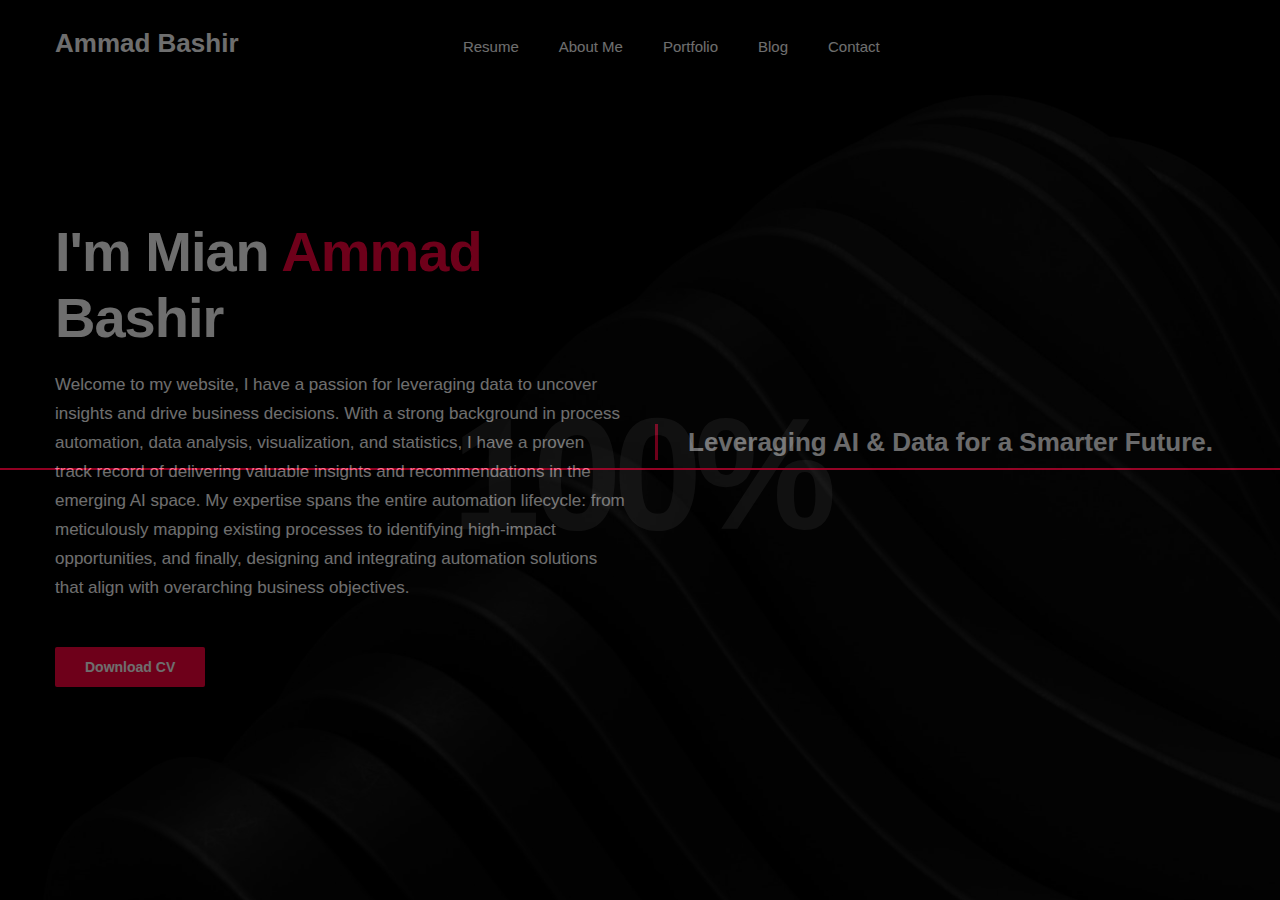
==== index.html @ 519175c0 "update titles of blogs" ====
<!DOCTYPE html>
<html lang="zxx">

<head>
    <meta charset="utf-8" />
    <title>Ammad's Personal Portfolio Website</title>
    <link rel="icon" type="image/x-icon" href="/images/icons/icon_venn_diagram.png">
    <meta content="width=device-width, initial-scale=1.0" name="viewport" />
    <meta content="" name="description" />
    <meta content="" name="keywords" />
    <meta content="" name="author" />
    <!--[if lt IE 9]>
            <script src="js/html5shiv.js"></script>
        <![endif]-->
    <!-- CSS Files
    ================================================== -->
    <link href="css/bootstrap.min.css" rel="stylesheet" type="text/css" />
    <link href="css/jpreloader.css" rel="stylesheet" type="text/css">
    <link href="css/animate.css" rel="stylesheet" type="text/css" />
    <link href="css/owl.carousel.css" rel="stylesheet" type="text/css" />
    <link href="css/owl.theme.css" rel="stylesheet" type="text/css" />
    <link href="css/owl.transitions.css" rel="stylesheet" type="text/css" />
    <link href="css/magnific-popup.css" rel="stylesheet" type="text/css" />
    <link href="css/jquery.countdown.css" rel="stylesheet" type="text/css" />
    <link href="css/style.css" rel="stylesheet" type="text/css" />
    <!-- color scheme -->
    <link id="colors" href="css/colors/scheme-01.css" rel="stylesheet" type="text/css" />
    <link href="css/coloring.css" rel="stylesheet" type="text/css" />
    <script src="https://kit.fontawesome.com/78ccaac5a5.js" crossorigin="anonymous"></script>
</head>

<body>
    <div id="wrapper">
        <div id="btn-exit">
            <div class="line-1"></div>
            <div class="line-2"></div>
        </div>
        <div class="transition"></div>
        <!-- header begin -->
        <header class="transparent">
            <div class="container">
                <div class="row">
                    <div class="col-md-12">
                        <div class="d-flex justify-content-between">
                            <div class="align-self-center header-col-left">
                                <!-- logo begin -->
                                <div id="logo">
                                    <a href="index.html">
                                        Ammad Bashir
                                    </a>
                                </div>
                                <!-- logo close -->
                            </div>
                            <div class="align-self-center ml-auto header-col-mid">
                                <!-- mainmenu begin -->
                                <ul id="mainmenu" class="scrollnav">
                                    <li><a href="#section-resume">Resume</a></li>
                                    <li></li>
                                    <li><a href="#section-about">About Me</a></li>
                                    <li></li>
                                    <li><a href="#section-portfolio">Portfolio</a></li>
                                    <li></li>
                                    <li><a href="#section-blog">Blog</a></li>
                                    <li></li>
                                    <li><a href="#section-contact">Contact</a></li>
                                    <li></li>
                                </ul>
                                <!-- mainmenu close -->
                            </div>
                            <div class="align-self-center ml-auto header-col-right">
                                <div class="social-icons s-border sm-hide">
                                    <a href="#"><i class="fa fa-twitter fa-lg"></i></a>
                                    <a href="https://www.linkedin.com/in/mian-ammad/"><i class="fa fa-linkedin fa-lg"></i></a>
                                    <a href="https://github.com/AmmadDSA"><i class="fa fa-github fa-lg"></i></a>
                                </div>
                                <span id="menu-btn"></span>
                            </div>
                            <div class="clearfix"></div>
                        </div>
                    </div>
                </div>
            </div>
        </header>
        <!-- header close -->
        
        <!-- content begin -->
        <div class="no-bottom no-top dark">
            <div id="top"></div>
            <!-- section begin -->
            <section id="section-main" class="vertical-center text-light" data-bgimage="url(images/background/2.jpg) top">
                <div class="container">
                    <div class="row align-items-center">
                        <div class="col-md-6">                           
                            <h1 class="wow fadeInRight" data-wow-delay=".4s">I'm Mian <span class="id-color">Ammad</span> Bashir</h1>
                            <p class="lead wow fadeInRight" data-wow-delay=".5s">Welcome to my website, I have a passion for leveraging data to uncover insights and drive business decisions. With a strong background in process automation, data analysis, visualization, and statistics,
                                I have a proven track record of delivering valuable insights and recommendations in the emerging AI space.  My expertise spans the entire automation lifecycle: from meticulously mapping existing processes to identifying high-impact opportunities, and 
                                finally, designing and integrating automation solutions that align with overarching business objectives.</p>
                            <div class="spacer-single"></div>
                            <a href="https://drive.google.com/file/d/1MNLEyWHp96C2P7xym93loN5WSE45Uxuj/view?usp=share_link" class="btn-custom light wow fadeInRight scoll-to" data-wow-delay=".6s" >Download CV</a>
                        </div>

                        <div class="col-md-6 sm-hide"><blockquote class="text-light pull-right wow fadeInRight" data-wow-delay=".6s">Leveraging AI & Data for a Smarter Future.</blockquote></div>
                    </div>
                </div>
            </section>
            <!-- section close -->

            <!--Resume section begin -->
            <section id="section-resume" class="dark">
                <div class="container">
                    <div class="row align-items-center">
                        <div class="col-lg-12 wow fadeInRight">
                            <!-- <h4 class="title">I'm available for hire</h4> -->
                            <h2 class="title">My Resume</h2>
                            <div class="title-underline"></div>
                        </div>
                    </div>
                    <div class="row">
                        <div class="col-md-6 wow fadeInRight" data-wow-delay=".25s">
                            <h3 class="s_border">Education</h3>
                            <ul class="d_timeline">
                                <li class="d_timeline-item">
                                    <h3 class="d_timeline-title">Sep 2015 - Sep 2016</h3>
                                    <p class="d_timeline-text"><span class="d_title">Master of Science - Petroleum Engineering<br><span>Heriot Watt University</span></span></p>
                                </li>
                                <li class="d_timeline-item">
                                    <h3 class="d_timeline-title">Sep 2010 - Jan 2014</h3>
                                    <p class="d_timeline-text"><span class="d_title">Bachelor of Science - Geophysics<br><span>Bahria University</span></span></p>
                                </li>
                            </ul>
                        </div>
                        <div class="col-md-6 wow fadeInRight" data-wow-delay=".5s">
                            <h3 class="s_border">Work Experiences</h3>
                            <ul class="d_timeline">
                                <li class="d_timeline-item">
                                    <h3 class="d_timeline-title">Aug 2022 - current</h3>
                                    <p class="d_timeline-text"><span class="d_title">IT Contractor<span>Red Circle Analytics</span></span>Worked with local businesses, catering to their technology needs. My projects include creating custom AI tools & solutions, designing and maintaining workflow automations.</p>
                                </li>
                                <li class="d_timeline-item">
                                    <h3 class="d_timeline-title">Oct 2021 - Current</h3>
                                    <p class="d_timeline-text"><span class="d_title">Over-the-phone Interpreter<span>Language Line Solutions</span></span>Routinely provide interpreting services over the phone in real-time for individuals and groups from and into Urdu and Pashto.</p>
                                </li>
                                <li class="d_timeline-item">
                                    <h3 class="d_timeline-title">May 2021 - Oct 2022</h3>
                                    <p class="d_timeline-text"><span class="d_title">Tutor</span></span>Tutored Highschool, College & Freshman-year students in Mathematics, Physics and Chemistry</p>
                                </li>
                                <li class="d_timeline-item">
                                    <h3 class="d_timeline-title">Sep 2020 - Sep 2021</h3>
                                    <p class="d_timeline-text"><span class="d_title">Help Desk & Administrative Assistant<span>PC Doctors</span></span>Level 1 & 2 tech support fixes, used bash and cli scripts to fix common issues</p>
                                </li>
                                <li class="d_timeline-item">
                                    <h3 class="d_timeline-title">Feb 2020 - Aug 2020</h3>
                                    <p class="d_timeline-text"><span class="d_title">Travel Break</span></span>Moved to Canada - self improvement & upskilling.</p>
                                </li>
                                <li class="d_timeline-item">
                                    <h3 class="d_timeline-title">May 2019 - Jan 2020</h3>
                                    <p class="d_timeline-text"><span class="d_title">IB DP Physics Teacher<span>Beaconhouse Newlands - Islamabad</span></span>Extensive experience teaching high school physics, including both traditional and advanced placement (AP) courses
                                        Strong knowledge of physics concepts, including mechanics, thermodynamics, electricity and magnetism, and quantum physics. Assisted students with their Individual Investigations (IAs). Completed International Baccalaureate IB-DP teacher training workshops and local teacher training workshops</p>
                                </li>
                                <li class="d_timeline-item">
                                    <h3 class="d_timeline-title">Nov 2016 - Nov 2018</h3>
                                    <p class="d_timeline-text"><span class="d_title">Reservoir Engineer<span>KPOGCL - Peshawar</span></span>Collaborated with cross-functional teams to plan and execute field development and optimization strategies. Conducted field visits to gather data and assess reservoir conditions.
                                        Prepared technical reports and presentations to communicate findings to management and stakeholders and provided technical recommendations</p>
                                </li>
                            </ul>
                        </div>
                    </div>
                    <div class="row">
                    <div class="col-md-10 wow fadeInRight" data-wow-delay=".25s">
                        <h3 class="s_border">Certifications</h3>
                        <ul class="d_timeline">
                            <li class="d_timeline-item">
                                <h3 class="d_timeline-title">2023</h3>
                                <p class="d_timeline-text"><span class="d_title">Power BI<span>Udemy</span></span>Microsoft Power BI Data Analyst - Philip Burton</p>
                            </li>
                            <li class="d_timeline-item">
                                <h3 class="d_timeline-title">2023</h3>
                                <p class="d_timeline-text"><span class="d_title">Excel<span>Udemy</span></span>Excel VBA and Macros - Leila Gharani</p>
                            </li>
                            <li class="d_timeline-item">
                                <h3 class="d_timeline-title">2022</h3>
                                <p class="d_timeline-text"><span class="d_title">Data Analyst Certificate<span>Coursera</span></span>IBM Data Analyst Professional Certificate - IBM Skills Network</p>
                            </li>
                            <li class="d_timeline-item">
                                <h3 class="d_timeline-title">2022</h3>
                                <p class="d_timeline-text"><span class="d_title">SQL For Data Science<span>Coursera</span></span>IBM Data Analyst Professional Certificate - University of California, Davis</p>
                            </li>
                        </ul>
                    </div>
                    </div>
                    <div class="spacer-50"></div>
                    <!-- Skills section-->
                    <div class="row">
                        <div class="col-md-6">
                            <h3 class="s_border">Technical Skillset</h3>
                            <div class="skill-bar">
                                <i class="fa fa-code id-color"></i>
                                <h4>Python</h4>
                                <p>Libraries: pandas, numpy, sqlite, langchain, selenium, beautifulsoup & many more</p>
                                <div class="de-progress">
                                    <div class="value"></div>
                                    <div class="progress-bar" data-value="80%"></div>
                                </div>
                            </div>
                            <div class="skill-bar">
                                <i class="fa fa-database id-color"></i>
                                <h4>SQL</h4>
                                <p>Intermediate-level expertise, I navigate databases with ease to extract and manipulate data</p>
                                <div class="de-progress">
                                    <div class="value"></div>
                                    <div class="progress-bar" data-value="70%"></div>
                                </div>
                            </div>
                            <div class="skill-bar">
                                <i class="fa fa-cogs id-color"></i>
                                <h4>RPA - Automations</h4>
                                <p>Functional integrations Zapier, Make (formerly Integromat), APIs & Python</p>
                                <div class="de-progress">
                                    <div class="value"></div>
                                    <div class="progress-bar" data-value="80%"></div>
                                </div>
                            </div>
                            <div class="skill-bar">
                                <i class="fa fa-area-chart id-color"></i>
                                <h4>Microsoft PowerBI</h4>
                                <p>Using DAX & connecting data from various sources to create visualizations</p>
                                <div class="de-progress">
                                    <div class="value"></div>
                                    <div class="progress-bar" data-value="75%"></div>
                                </div>
                                
                            </div>
                        </div>
                        <div class="col-md-6">
                            <h3 class="s_border">Other Skills</h3>
                            <!-- <div class="skill-bar">
                                <i class="fa fa-comments-o id-color"></i>
                                <h5>Communication</h5>
                                <div class="de-progress">
                                    <div class="value"></div>
                                    <div class="progress-bar" data-value="85%"></div>
                                </div>
                            </div> -->
                            <div class="col-lg-4 col-md-6 mb30">
                                <div class="f-box f-icon-left f-icon-box">
                                    <i class="fa fa-comments-o id-color"></i>
                                    <div class="fb-text">
                                        <h5>Communication</h5>
                                    </div>
                                </div>
                            </div>
                            <div class="col-lg-4 col-md-6 mb30">
                                <div class="f-box f-icon-left f-icon-box">
                                    <i class="fa fa-diamond id-color"></i>
                                    <div class="fb-text">
                                        <h5>Resourcefulness</h5>
                                    </div>
                                </div>
                            </div>
                            <div class="col-lg-4 col-md-6 mb30">
                                <div class="f-box f-icon-left f-icon-box">
                                    <i class="fa fa-paper-plane-o id-color"></i>
                                    <div class="fb-text">
                                        <h5>Innovation</h5>
                                    </div>
                                </div>
                            </div>
                            <div class="col-lg-4 col-md-6 mb30">
                                <div class="f-box f-icon-left f-icon-box">
                                    <i class="fa fa-search id-color"></i>
                                    <div class="fb-text">
                                        <h5>Research</h5>
                                    </div>
                                </div>
                            </div>
                            <div class="col-lg-4 col-md-6 mb30">
                                <div class="f-box f-icon-left f-icon-box">
                                    <i class="fa fa-rocket id-color"></i>
                                    <div class="fb-text">
                                        <h5>Growth-Mindset</h5>
                                    </div>
                                </div>
                            </div>
                        </div>
                    </div>
                    <div class="spacer-50"></div>
                    <div class="row align-items-center">
                        <div class="col-lg-12 wow fadeInRight">
                            <a href="https://drive.google.com/file/d/1MNLEyWHp96C2P7xym93loN5WSE45Uxuj/view?usp=share_link" class="btn-custom light wow fadeInRight scoll-to" data-wow-delay=".6s" >Download CV</a>
                        </div>    
                    </div>                    
                </div>
            </section>
            <!-- Resume section close -->

            <!--About Me section begin -->
            <section id="section-about" class="dark">
                <div class="container">
                    <div class="row">
                        <div class="col-lg-12 wow fadeInRight">
                            <h4 class="title">Who I Am</h4>
                            <h2 class="title">About Me</h2>
                            <div class="title-underline"></div>
                        </div>
                    </div>
                    <div class="row">
                        <div class="col-lg-6 mb-sx-30 text-center">
                            <div class="de-images">                                
                                <div class="d-hover-zoom wow fadeInRight">
                                    <a class="image-popup" href="images/misc/mypic.jpg">
                                        <img class="img-fluid" src="images/misc/mypic.jpg" alt="" />
                                    </a>
                                </div>
                                <!--
                                <div class="d-hover-zoom di-small-2 wow fadeInLeft">
                                    <a class="image-popup" href="images/misc/2.jpg">
                                        <img src="images/misc/2.jpg" alt="" />
                                    </a>
                                </div>
                                -->
                            </div>
                        </div>
                        <div class="col-lg-5 offset-md-1 wow fadeInRight" data-wow-delay=".5s">
                            <h2>Hello, I'm <span class="id-color">Mian Ammad Bashir</span></h2>
                            <p>
                                Coming in from a Petroleum Engineering background and a strong knack for novel technologies, I have transitioned into the Tech space. I have a passion for leveraging data to uncover insights and drive business decisions. 
                                With a strong background in data analysis, visualization and statistics, honed in the Oil & Gas industry I have a proven track record of delivering valuable insights and recommendations to clients. Whether you're looking to gain a deeper 
                                understanding of your customers, improve your marketing strategies, or optimize your operations, I have the expertise and knowledge to help you achieve your goals. Through my data-driven approach and attention to detail, I am committed to delivering accurate and actionable insights that drive real business results.
                            </p>
                            <ul class="info-list text-white">
                                <!-- <li><span class="d_title">Age</span><span class="d_value">33</span></li> -->
                                <li><span class="d_title">Residence</span><span class="d_value">Canada</span></li>
                                <li><span class="d_title">Address</span><span class="d_value">Toronto, ON, M2M2A1</span></li>
                                <li><span class="d_title">Email</span><span class="d_value">ammad.mian.88@gmail.com</span></li>
                                <li><span class="d_title">Phone</span><span class="d_value">+1 647 673 7413</span></li>
                            </ul>
                        </div>
                    </div>
                    <div class="spacer-80"></div>
            <!--Services Section-->
                    <div class="row">
                        <div class="col-md-12">
                            <h3 class="s_border">My Services</h3>
                        </div>
                        <!-- <div class="col-lg-4 col-md-6 mb-sm-30 wow fadeInRight" data-wow-delay="0s">
                            <div class="f-box f-icon-left f-icon-box">
                                <i class="fa fa-cogs id-color"></i>
                                <div class="fb-text">
                                    <h4>Data Modelling</h4>
                                    <p>Employing machine learning to help clients make predictions and forecasts, such as customer behavior or sales trends.</p>
                                </div>
                            </div>
                        </div> -->
                        <div class="col-lg-4 col-md-6 mb-sm-30 wow fadeInRight" data-wow-delay=".25s">
                            <div class="f-box f-icon-left f-icon-box">
                                <i class="fa fa-dashboard id-color"></i>
                                <div class="fb-text">
                                    <h4>Business Intelligence Solutions</h4>
                                    <p>Using data to help clients make informed business decisions, such as optimizing operations by using intelligent automations, improving marketing strategies, or understanding their customers.</p>
                                </div>
                            </div>
                        </div>
                        <div class="col-lg-4 col-md-6 mb-sm-30 wow fadeInRight" data-wow-delay=".5s">
                            <div class="f-box f-icon-left f-icon-box">
                                <i class="fa fa-pie-chart id-color"></i>
                                <div class="fb-text">
                                    <h4>Data Analytics</h4>
                                    <p>Using latest visualization tools I assist clients with collecting & preparing data from wide range of sources, perform analysis & modelling, and create compelling and engaging visualizations.</p>
                                </div>
                            </div>
                        </div>
                        <div class="col-lg-4 col-md-6 mb30">
                            <div class="f-box f-icon-left f-icon-box">
                                <i class="fa fa-comments-o id-color"></i>
                                <div class="fb-text">
                                    <h4>Chatbots</h4>
                                    <p>Leveraging latest AI tools and Large Language Models (LLMs), I assist in creating completely customized and autonomous chatbots.</p>
                                </div>
                            </div>
                        </div>
                        <div class="col-lg-4 col-md-6 mb30 wow fadeInRight" data-wow-delay=".25s">
                            <div class="f-box f-icon-left f-icon-box">
                                <i class="fa fa-wrench id-color"></i>
                                <div class="fb-text">
                                    <h4>Technical Support</h4>
                                    <p>My CompTIA certification in technical support underscores my proven ability to deliver expert technical assistance across diverse devices and platforms, affirming my credibility in the field.</p>
                                </div>
                            </div>
                        </div>
                        <!-- <div class="col-lg-4 col-md-6 mb-30 wow fadeInRight" data-wow-delay=".5s">
                            <div class="f-box f-icon-left f-icon-box">
                                <i class="fa fa-line-chart id-color"></i>
                                <div class="fb-text">
                                    <h4>Digital Analytics</h4>
                                    <p>I use a variety of tools and techniques to analyze data, uncover insights, and identify trends and patterns.</p>
                                </div>
                            </div>
                        </div> -->
                        
                    </div>
            <!--Testimonial Section-->
                    <!--
                    <div class="spacer-80"></div>
                    <div class="row">
                        <div class="col-md-12">
                            <h3 class="s_border">Testimonials</h3>
                        </div>
                        
                        <div class="col-md-12">
                            <div id="testimonial-carousel" class="owl-carousel owl-theme wow fadeInUp">
                                <blockquote class="testimonial-big text-light">
                                    I'm always impressed with the services. Lorem ipsum dolor sit amet, consectetur adipisicing elit, sed do eiusmod tempor incididunt ut labore et dolore magna aliqua. Ut enim ad minim veniam, quis
                                    nostrud exercitation ullamco laboris nisi ut aliquip.
                                    <img src="images/people/1.jpg" alt="" />
                                    <span class="name">John, Customer</span>
                                </blockquote>
                                <blockquote class="testimonial-big text-light">
                                    I'm always impressed with the services. Lorem ipsum dolor sit amet, consectetur adipisicing elit, sed do eiusmod tempor incididunt ut labore et dolore magna aliqua. Ut enim ad minim veniam, quis
                                    nostrud exercitation ullamco laboris nisi ut aliquip.
                                    <img src="images/people/2.jpg" alt="" />
                                    <span class="name">Sandra, Customer</span>
                                </blockquote>
                                <blockquote class="testimonial-big text-light">
                                    I'm always impressed with the services. Lorem ipsum dolor sit amet, consectetur adipisicing elit, sed do eiusmod tempor incididunt ut labore et dolore magna aliqua. Ut enim ad minim veniam, quis
                                    nostrud exercitation ullamco laboris nisi ut aliquip.
                                    <img src="images/people/3.jpg" alt="" />
                                    <span class="name">Michael, Customer</span>
                                </blockquote>
                                <blockquote class="testimonial-big text-light">
                                    I'm always impressed with the services. Lorem ipsum dolor sit amet, consectetur adipisicing elit, sed do eiusmod tempor incididunt ut labore et dolore magna aliqua. Ut enim ad minim veniam, quis
                                    nostrud exercitation ullamco laboris nisi ut aliquip.
                                    <img src="images/people/4.jpg" alt="" />
                                    <span class="name">George, Customer</span>
                                </blockquote>
                            </div>
                        </div>
                    -->
                    </div>
                </div>
            </section>
            <!-- About Me section close -->

            <!--Portfolio section begin -->
            <section id="section-portfolio" class="dark">
                <div class="container">
                    <!-- portfolio filter begin -->
                    <div class="row">
                        <div class="col-lg-12 wow fadeInRight">
                            <h4 class="title">Showcase of my best works</h4>
                            <h2 class="title">My Portfolio</h2>
                            <div class="title-underline"></div>
                        </div>
                        <div class="col-md-12 text-center wow fadeInRight" data-wow-delay=".25s">
                            <ul id="filters">
                                <li><a href="#" data-filter="*" id="btn_all" class="selected">all projects</a></li>
                                <li><a href="#" data-filter=".python">Python</a></li>
                                <li><a href="#" data-filter=".dashboard">Dashboards</a></li>
                                <li><a href="#" data-filter=".automation">Automations</a></li>

                            </ul>
                            <div id="gallery" class="gallery full-gallery de-gallery zoom-gallery row sequence wow fadeInRight" data-wow-delay=".5s">
                                <!-- gallery item -->
                                <div class="item col-md-4 mb30 gallery-item python" data-value="project-details-image.html">
                                    <a class="picframe" href="images/portfolio/jupyter_map.jpg" title="Interactive maps using Jupyter Notebook" data-source="all_maps_folium.html" style="height:250px;width:350px">
                                        <span class="overlay">
                                            <span class="d-title">Interactive maps in Python - Jupyter Notebook</span>
                                        </span>
                                        <img src="images/portfolio/jupyter_map.jpg" alt="" />
                                    </a>
                                </div>
                                <!-- close gallery item -->
                                <!-- gallery item -->
                                <div class="item col-md-4 mb30 gallery-item dashboard">
                                    <a class="picframe" href="images/portfolio/2.jpg" title="Customer Churn Dashboard" data-source="https://app.powerbi.com/view?r=eyJrIjoiNTVkYjc0M2ItZjRiZC00YjRlLWE2YjQtMzU5ZWYwZDQ0NDkzIiwidCI6ImQwNDNmYTFhLTE5NDQtNDE4Zi1iODNiLTY1MzQxMzg5YzJhMCJ9&embedImagePlaceholder=true&pageName=ReportSection" style="height:250px;width:350px">
                                        <span class="overlay">
                                            <span class="d-title">Customer Churn</span>
                                        </span>
                                        <img src="images/portfolio/2.jpg" alt="" />
                                    </a>
                                </div>
                                <!-- close gallery item -->
                                <!-- gallery item -->
                                <div class="item col-md-4 mb30 gallery-item dashboard">
                                    <a class="picframe" href="images/portfolio/2b.jpg" title="Customer Churn Dashboard" data-source="https://app.powerbi.com/view?r=eyJrIjoiNTVkYjc0M2ItZjRiZC00YjRlLWE2YjQtMzU5ZWYwZDQ0NDkzIiwidCI6ImQwNDNmYTFhLTE5NDQtNDE4Zi1iODNiLTY1MzQxMzg5YzJhMCJ9&embedImagePlaceholder=true&pageName=ReportSection11052c83e31117dca765" style="height:250px;width:350px">
                                        <span class="overlay">
                                            <span class="d-title">Customer Churn 2</span>
                                        </span>
                                        <img src="images/portfolio/2b.jpg" alt="" />
                                    </a>
                                </div>
                                <!-- close gallery item -->
                                <!-- gallery item -->
                                <div class="item col-md-4 mb30 gallery-item dashboard">
                                    <a class="picframe" href="images/portfolio/3.jpg" title="Covid Dashboard" data-source="https://app.powerbi.com/view?r=eyJrIjoiMWY0OTJiZGItN2JjOS00MTY2LWEwZTctZjIzMDFhNDBkMjI3IiwidCI6ImQwNDNmYTFhLTE5NDQtNDE4Zi1iODNiLTY1MzQxMzg5YzJhMCJ9&pageName=ReportSection835d6f254bf857eb0bff" style="height:250px;width:350px">
                                        <span class="overlay">
                                            <span class="d-title">Covid Dashboard</span>
                                        </span>
                                        <img src="images/portfolio/3.jpg" alt="" />
                                    </a>
                                </div>
                                <!-- close gallery item -->
                                <!-- gallery item -->
                                <div class="item col-md-4 mb30 gallery-item  dashboard">
                                    <a class="picframe" href="images/portfolio/gpt.png" title="Open Ai's Chat GPT performance" data-source="https://public.tableau.com/app/profile/mian.bashir/viz/ChatGPT_model_comaprison/Dashboard1"  style="height:250px;width:350px">
                                        <span class="overlay">
                                            <span class="d-title">GPT-4 vs GPT-3.5</span>
                                        </span>
                                        <img src="images/portfolio/gpt.png" alt="" />
                                    </a>
                                </div>
                                <!-- close gallery item -->
                                <!-- gallery item -->
                                <div class="item col-md-4 mb30 gallery-item python">
                                    <a class="picframe" href="images/portfolio/community.png" title="Community detection" data-source="https://nbviewer.org/github/AmmadDSA/The_Witcher/blob/main/character_map.ipynb" style="height:250px;width:350px">
                                        <span class="overlay">
                                            <span class="d-title">Community Network detection in python.</span>
                                        </span>
                                        <img src="images/portfolio/community.png" alt="" />
                                    </a>
                                </div>
                                <!-- close gallery item -->
                                <!-- gallery item -->
                                <div class="item col-md-4 mb30 gallery-item python">
                                    <a class="picframe" href="images/portfolio/6.jpg" title="Identifying Potential Locations for New Starbucks Stores" data-source="Starbucks_potential_locations.html" style="height:250px;width:350px">
                                        <span class="overlay">
                                            <span class="d-title">Identifying potential new locations for Starbucks</span>
                                        </span>
                                        <img src="images/portfolio/6.jpg" alt="" />
                                    </a>
                                </div>
                                <!-- close gallery item -->
                                <!-- gallery item -->
                                <div class="item col-md-4 mb30 gallery-item python">
                                    <a class="picframe" href="images/portfolio/6.jpg" title="Identifying Potential Locations for New Starbucks Stores" data-source="Starbucks_potential_locations.html" style="height:250px;width:350px">
                                        <span class="overlay">
                                            <span class="d-title">Zapier Automations</span>
                                        </span>
                                        <img src="images/portfolio/6.jpg" alt="" />
                                    </a>
                                </div>
                                <!-- close gallery item --><!-- gallery item -->
                                <div class="item col-md-4 mb30 gallery-item python">
                                    <a class="picframe" href="images/portfolio/6.jpg" title="Identifying Potential Locations for New Starbucks Stores" data-source="Starbucks_potential_locations.html" style="height:250px;width:350px">
                                        <span class="overlay">
                                            <span class="d-title">Make (Integromat) Automations</span>
                                        </span>
                                        <img src="images/portfolio/6.jpg" alt="" />
                                    </a>
                                </div>
                                <!-- close gallery item -->
                            </div>
                        </div>
                        <!-- portfolio filter close -->
                    </div>
                </div>
            </section>
            <!-- Protfolio section close -->

            <!--Blog section begin -->
            <section id="section-blog" class="dark">
                <div class="container">
                    <div class="row">
                        <div class="col-lg-12 wow fadeInRight">
                            <!-- h4 class="title">This is my story</h4 -->
                            <h2 class="title">My Blog</h2>
                            <div class="title-underline"></div>
                        </div>
                    </div>
                    <!-- Blog  -->
                    <div class="row wow fadeInRight" data-wow-delay=".25s">
                        <div class="col-lg-4 col-md-6 mb30">
                            <div class="bloglist item">
                                <div class="post-content">
                                    <div class="post-image d-hover-zoom">
                                        <a class="image-popup" href="images/news/covid-19unsplash.jpg">
                                            <img alt="" src="images/news/covid-19unsplash.jpg">
                                        </a>
                                        <div class="post-info">
                                            <div class="inner">
                                                <span class="post-date">20 Oct 2022</span>
                                            </div>
                                        </div>
                                    </div>
                                    <div class="post-text">
                                        <h4><a href="blog_covid-19.html">Covid-19 in numbers</a></h4>
                                        <p>As the world continues to battle the COVID-19 pandemic, the numbers of cases, deaths, and vaccinations continue to decline. In this article, I aim to take a closer look at the latest data and highlight the top countries in each category.</p>
                                    </div>
                                </div>
                            </div>
                        </div>
                        <!-- Blog -->
                        <div class="col-lg-4 col-md-6 mb30">
                            <div class="bloglist item">
                                <div class="post-content">
                                    <div class="post-image d-hover-zoom">
                                        <a class="image-popup" href="images/news/gpt.png">
                                            <img alt="" src="images/news/gpt.png">
                                        </a>
                                        <div class="post-info">
                                            <div class="inner">
                                                <span class="post-date">7 Feb 2023</span>
                                            </div>
                                        </div>
                                    </div>
                                    <div class="post-text">
                                        <h4><a href="blog_ChatGPT.html">Open AI's Chat GPT performance</a></h4>
                                        <p>With the increasing interest in Chat-GPT, alot of us are interested in testing the capabilities of LLMs. In this article I discuss the performance of the GPT models.</p>
                                    </div>
                                </div>
                            </div>
                        </div>
                        <!-- Blog -->
                        <div class="col-lg-4 col-md-6 mb30">
                            <div class="bloglist item">
                                <div class="post-content">
                                    <div class="post-image d-hover-zoom">
                                        <a class="image-popup" href="images/news/business_work_1.jpg">
                                            <img alt="" src="images/news/business_work_1.jpg">
                                        </a>
                                        <div class="post-info">
                                            <div class="inner">
                                                <span class="post-date">19 June 2023</span>
                                            </div>
                                        </div>
                                    </div>
                                    <div class="post-text">
                                        <h4><a href="blog_why automation.html">Why do businesses need Automation?</a></h4>
                                        <p>Changing dynamics of business: Why business automations are a growing requirement.</p>
                                    </div>
                                </div>
                            </div>
                        </div>
                        <!-- Blog -->
                        <div class="col-lg-4 col-md-6 mb30">
                            <div class="bloglist item">
                                <div class="post-content">
                                    <div class="post-image d-hover-zoom">
                                        <a class="image-popup" href="images/news/this is the sign.jpg">
                                            <img alt="" src="images/news/this is the sign.jpg">
                                        </a>
                                        <div class="post-info">
                                            <div class="inner">
                                                <span class="post-date">26 Aug 2023</span>
                                            </div>
                                        </div>
                                    </div>
                                    <div class="post-text">
                                        <h4><a href="blog_chatbot.html">Building a Business-Specific Chatbot: Where to Start?</a></h4>
                                        <p>From collecting and organiszing data so that it makes sense, how do we train our "parrot"?</p>
                                    </div>
                                </div>
                            </div>
                        </div>
                    </div>
                </div>
            </section>
            <!-- Blog section close -->

            <!--Contact section begin -->
            <section id="section-contact" class="dark">
                <div class="container">
                    <div class="row">
                        <div class="col-lg-12 wow fadeInRight">
                            <!-- <h4 class="title">I'm available for hire</h4> -->
                            <h2 class="title">Contact Me</h2>
                            <div class="title-underline"></div>
                        </div>
                    </div>
                    <div class="col-md-12 text-center">
                        <form target="_blank" action="https://formsubmit.co/4d2a2b96ffda0f10dfe098b428e7ecad" method="POST">
                            <div class="form-group">
                              <div class="form-row">
                                <div class="col">
                                  <input type="text" name="name" class="form-control" placeholder="Full Name" required>
                                </div>
                                <div class="col">
                                  <input type="email" name="email" class="form-control" placeholder="Email Address" required>
                                </div>
                              </div>
                            </div>
                            <div class="form-group">
                              <textarea placeholder="Your Message" class="form-control" name="message" rows="10" required></textarea>
                            </div>
                            <button type="submit" class="btn btn-lg btn-dark btn-block">Send Message</button>
                          </form>
                        </div>
                    </div>    
                </div>
                
            </section>
        </div>
        <!-- Contact section close -->
    </div>


    
    <!-- Javascript Files
    ================================================== -->
    <script src="js/jquery.min.js"></script>
    <script src="js/jpreLoader.min.js"></script>
    <script src="js/bootstrap.min.js"></script>
    <script src="js/wow.min.js"></script>
    <script src="js/jquery.isotope.min.js"></script>
    <script src="js/easing.js"></script>
    <script src="js/owl.carousel.js"></script>
    <script src="js/validation.js"></script>
    <script src="js/jquery.magnific-popup.min.js"></script>
    <script src="js/enquire.min.js"></script>
    <script src="js/jquery.stellar.min.js"></script>
    <script src="js/jquery.plugin.js"></script>
    <script src="js/typed.js"></script>
    <script src="js/typed-custom.js"></script>
    <script src="js/designesia.js"></script>
    
</body>

</html>
---- css/jpreloader.css ----
#jpreOverlay {
	background-color: #000000;
	position:absolute;
	width:100%;
	height:100%;
}
#jpreSlide{
	font-size:22px;
	color:#ccc;
	text-align:center;
	width:50%;
	height:30%;
}
#jpreLoader{
	width:100%;
	height:2px;
	background:#111;
}

#jpreBar {
	background:#222;
}

#jprePercentage {
	z-index:-1;
	font-weight: bold;
	text-align:center;
	margin-top:10px;
	font-size:160px;
	margin-top:-10px;
	letter-spacing: -8px;
	color:rgba(255,255,255,.1);
}

#jSplash{
	line-height:200%;
}

#jSplash section{
	padding:0;
	display:block;
	background:none !important;
}
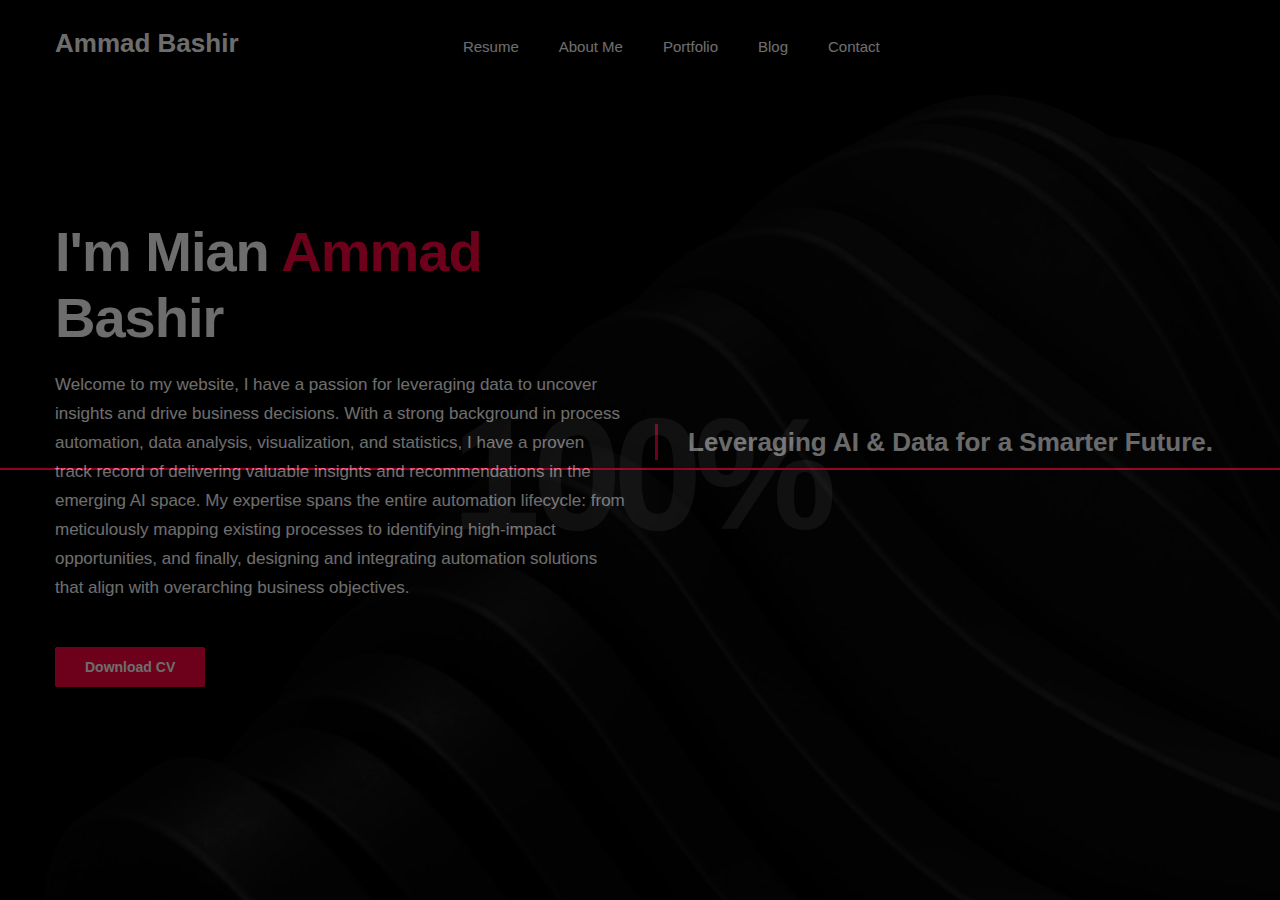
==== commit 50069ad5: "update blog" ====
--- a/index.html
+++ b/index.html
@@ -652,11 +652,31 @@
                                 </div>
                             </div>
                         </div>
+                        <!-- Blog -->
+                        <div class="col-lg-4 col-md-6 mb30">
+                            <div class="bloglist item">
+                                <div class="post-content">
+                                    <div class="post-image d-hover-zoom">
+                                        <a class="image-popup" href="images/news/this is the sign.jpg">
+                                            <img alt="" src="images/news/this is the sign.jpg">
+                                        </a>
+                                        <div class="post-info">
+                                            <div class="inner">
+                                                <span class="post-date">12 September 2023</span>
+                                            </div>
+                                        </div>
+                                    </div>
+                                    <div class="post-text">
+                                        <h4><a href="blog_auto_compare.html">Comparing the two automation platforms</a></h4>
+                                        <p>Workflow automation platforms such as Zapier and Make promise to help reclaim the lost hours. So which one should you try and why? Let's dig in.</p>
+                                    </div>
+                                </div>
+                            </div>
+                        </div>
                     </div>
                 </div>
             </section>
             <!-- Blog section close -->
-
             <!--Contact section begin -->
             <section id="section-contact" class="dark">
                 <div class="container">
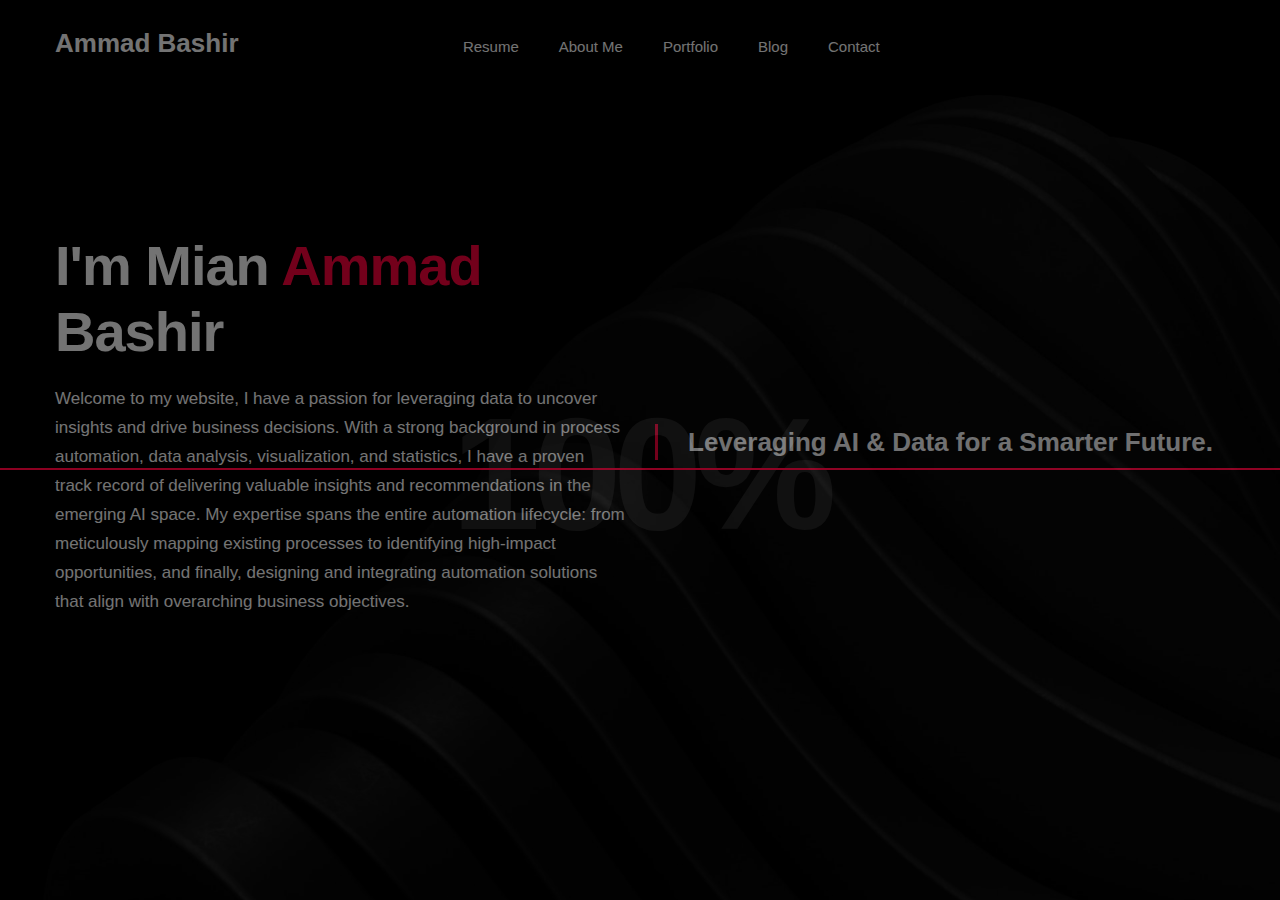
==== commit b141f779: "remove buttons" ====
--- a/index.html
+++ b/index.html
@@ -97,7 +97,7 @@
                                 I have a proven track record of delivering valuable insights and recommendations in the emerging AI space.  My expertise spans the entire automation lifecycle: from meticulously mapping existing processes to identifying high-impact opportunities, and 
                                 finally, designing and integrating automation solutions that align with overarching business objectives.</p>
                             <div class="spacer-single"></div>
-                            <a href="https://drive.google.com/file/d/1MNLEyWHp96C2P7xym93loN5WSE45Uxuj/view?usp=share_link" class="btn-custom light wow fadeInRight scoll-to" data-wow-delay=".6s" >Download CV</a>
+                            <!-- <a href="https://drive.google.com/file/d/1MNLEyWHp96C2P7xym93loN5WSE45Uxuj/view?usp=share_link" class="btn-custom light wow fadeInRight scoll-to" data-wow-delay=".6s" >Download CV</a> -->
                         </div>
 
                         <div class="col-md-6 sm-hide"><blockquote class="text-light pull-right wow fadeInRight" data-wow-delay=".6s">Leveraging AI & Data for a Smarter Future.</blockquote></div>
@@ -285,11 +285,11 @@
                         </div>
                     </div>
                     <div class="spacer-50"></div>
-                    <div class="row align-items-center">
+                    <!-- <div class="row align-items-center">
                         <div class="col-lg-12 wow fadeInRight">
                             <a href="https://drive.google.com/file/d/1MNLEyWHp96C2P7xym93loN5WSE45Uxuj/view?usp=share_link" class="btn-custom light wow fadeInRight scoll-to" data-wow-delay=".6s" >Download CV</a>
                         </div>    
-                    </div>                    
+                    </div>                     -->
                 </div>
             </section>
             <!-- Resume section close -->
@@ -657,12 +657,12 @@
                             <div class="bloglist item">
                                 <div class="post-content">
                                     <div class="post-image d-hover-zoom">
-                                        <a class="image-popup" href="images/news/this is the sign.jpg">
-                                            <img alt="" src="images/news/this is the sign.jpg">
+                                        <a class="image-popup" href="images/news/make_vs_zapier.png">
+                                            <img alt="" src="images/news/make_vs_zapier.png">
                                         </a>
                                         <div class="post-info">
                                             <div class="inner">
-                                                <span class="post-date">12 September 2023</span>
+                                                <span class="post-date">12 Sep 2023</span>
                                             </div>
                                         </div>
                                     </div>
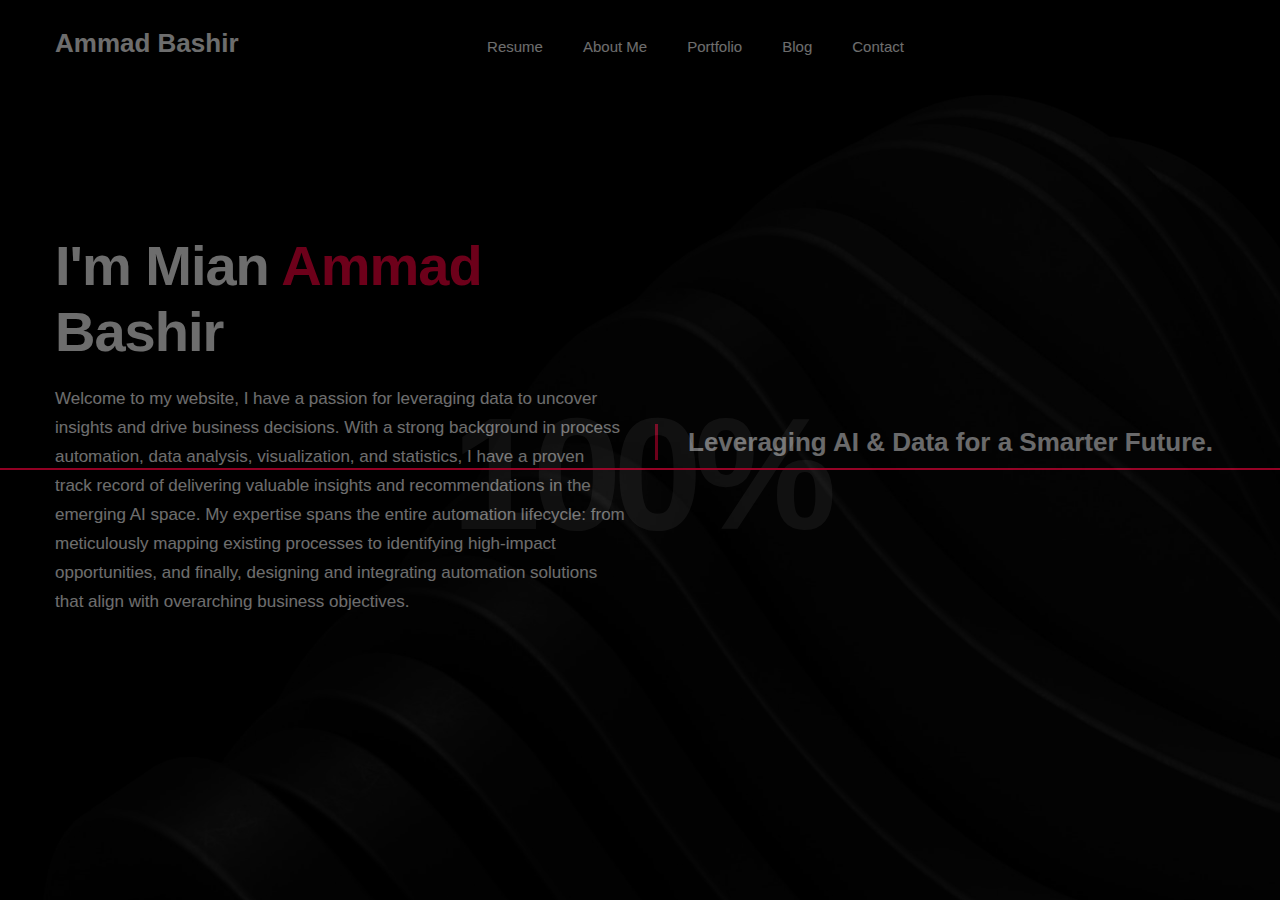
==== commit b117986e: "rmv buttons" ====
--- a/index.html
+++ b/index.html
@@ -70,7 +70,7 @@
                             </div>
                             <div class="align-self-center ml-auto header-col-right">
                                 <div class="social-icons s-border sm-hide">
-                                    <a href="#"><i class="fa fa-twitter fa-lg"></i></a>
+                                    <!-- <a href="#"><i class="fa fa-twitter fa-lg"></i></a> -->
                                     <a href="https://www.linkedin.com/in/mian-ammad/"><i class="fa fa-linkedin fa-lg"></i></a>
                                     <a href="https://github.com/AmmadDSA"><i class="fa fa-github fa-lg"></i></a>
                                 </div>
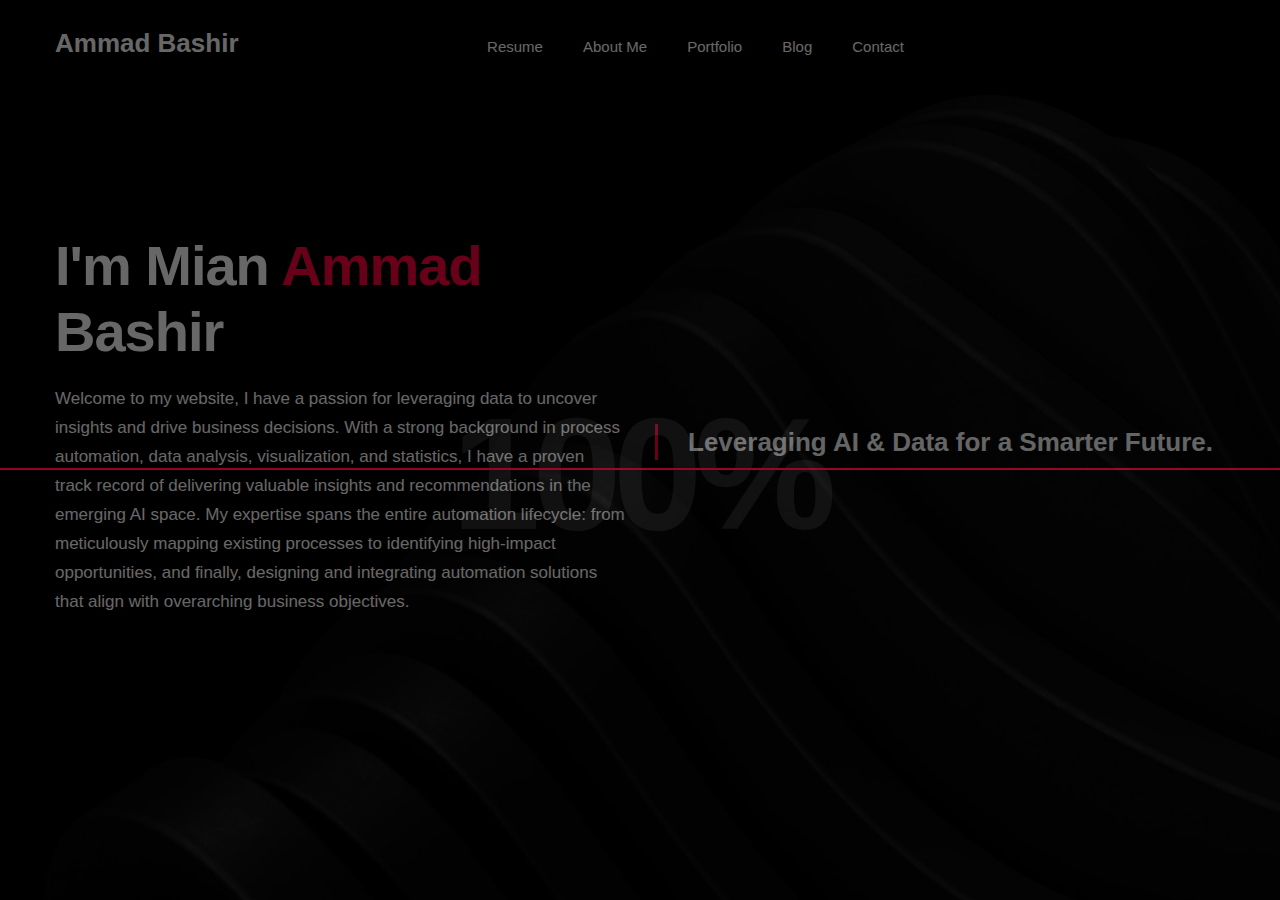
==== commit 33cd6d58: "update" ====
--- a/index.html
+++ b/index.html
@@ -63,7 +63,7 @@
                                     <li></li>
                                     <li><a href="#section-blog">Blog</a></li>
                                     <li></li>
-                                    <li><a href="#section-contact">Contact</a></li>
+                                    <li><a href="mailto:ammad.mian.88@gmail.com?subject=Reaching out from your porfolio website">Contact</a></li>
                                     <li></li>
                                 </ul>
                                 <!-- mainmenu close -->
@@ -149,10 +149,10 @@
                                     <h3 class="d_timeline-title">Sep 2020 - Sep 2021</h3>
                                     <p class="d_timeline-text"><span class="d_title">Help Desk & Administrative Assistant<span>PC Doctors</span></span>Level 1 & 2 tech support fixes, used bash and cli scripts to fix common issues</p>
                                 </li>
-                                <li class="d_timeline-item">
+                                <!-- <li class="d_timeline-item">
                                     <h3 class="d_timeline-title">Feb 2020 - Aug 2020</h3>
                                     <p class="d_timeline-text"><span class="d_title">Travel Break</span></span>Moved to Canada - self improvement & upskilling.</p>
-                                </li>
+                                </li> -->
                                 <li class="d_timeline-item">
                                     <h3 class="d_timeline-title">May 2019 - Jan 2020</h3>
                                     <p class="d_timeline-text"><span class="d_title">IB DP Physics Teacher<span>Beaconhouse Newlands - Islamabad</span></span>Extensive experience teaching high school physics, including both traditional and advanced placement (AP) courses
@@ -193,47 +193,56 @@
                     <!-- Skills section-->
                     <div class="row">
                         <div class="col-md-6">
-                            <h3 class="s_border">Technical Skillset</h3>
-                            <div class="skill-bar">
-                                <i class="fa fa-code id-color"></i>
-                                <h4>Python</h4>
+                            <h3 class="s_border">Toolset</h3>
+                            <div class="skill-bar">                                
+                                <h4 style="color: red;"><span class="d_timeline-text"><span>Python</span></span></h4>
                                 <p>Libraries: pandas, numpy, sqlite, langchain, selenium, beautifulsoup & many more</p>
-                                <div class="de-progress">
-                                    <div class="value"></div>
-                                    <div class="progress-bar" data-value="80%"></div>
-                                </div>
-                            </div>
-                            <div class="skill-bar">
-                                <i class="fa fa-database id-color"></i>
-                                <h4>SQL</h4>
+                            </div>
+                            <div class="skill-bar">
+                                <!-- <h4>SQL</h4> -->
+                                <h4 style="color: red;"><span class="d_timeline-text"><span>SQL</span></span></h4>
                                 <p>Intermediate-level expertise, I navigate databases with ease to extract and manipulate data</p>
-                                <div class="de-progress">
-                                    <div class="value"></div>
-                                    <div class="progress-bar" data-value="70%"></div>
-                                </div>
-                            </div>
-                            <div class="skill-bar">
-                                <i class="fa fa-cogs id-color"></i>
-                                <h4>RPA - Automations</h4>
+                            </div>
+                            <div class="skill-bar">
+                                <h4 style="color: red;"><span class="d_timeline-text"><span>Automation</span></span></h4>
                                 <p>Functional integrations Zapier, Make (formerly Integromat), APIs & Python</p>
-                                <div class="de-progress">
-                                    <div class="value"></div>
-                                    <div class="progress-bar" data-value="80%"></div>
-                                </div>
-                            </div>
-                            <div class="skill-bar">
-                                <i class="fa fa-area-chart id-color"></i>
-                                <h4>Microsoft PowerBI</h4>
-                                <p>Using DAX & connecting data from various sources to create visualizations</p>
-                                <div class="de-progress">
+                            </div>
+                            <div class="skill-bar">
+                                <h4 style="color: red;"><span class="d_timeline-text"><span>RESTful APIs</span></span></h4>
+                                <p>Skilled in utilizing RESTful APIs for seamless integration with external systems and services</p>
+                            </div>
+                            <div class="skill-bar">
+                                <h4 style="color: red;"><span class="d_timeline-text"><span>Natural Language Processing (NLP)</span></span></h4>
+                                <p>Familiarity with libraries such as NLTK or SpaCy for processing and analyzing textual data</p>
+                            </div>
+                            <div class="skill-bar">
+                                <h4 style="color: red;"><span class="d_timeline-text"><span>Version Control</span></span></h4>
+                                <p>Git for collaborative and efficient development workflows</p>
+                            </div>
+                            <div class="skill-bar">
+                                <h4 style="color: red;"><span class="d_timeline-text"><span>Containerization</span></span></h4>
+                                <p>Working knowledge of containerization tools like Docker for packaging and deploying applications consistently across different environments.</p>
+                            </div>
+                            <div class="skill-bar">
+                                <h4 style="color: red;"><span class="d_timeline-text"><span>Continuous Integration/Continuous Deployment (CI/CD)</span></span></h4>
+                                <p>Understanding of CI/CD pipelines (GitLab) to automate the testing and deployment of code changes.</p>
+                            </div>
+                            <div class="skill-bar">
+                                <h4 style="color: red;"><span class="d_timeline-text"><span>Data Visualization Tools</span></span></h4>
+                                <p>Using DAX & connecting data from various sources to create visualizations - Microsoft PowerBI and Tableau</p>
+                            </div>
+                            <div class="skill-bar">
+                                <!-- <i class="fa fa-cogs id-color"></i> -->
+                                <h4 style="color: red;"><span class="d_timeline-text"><span>Cybersecurity</span></span></h4>
+                                <p>Awareness of cybersecurity best practice, especially when working with sensitive data</p>
+                                <!-- <div class="de-progress">
                                     <div class="value"></div>
                                     <div class="progress-bar" data-value="75%"></div>
-                                </div>
-                                
+                                </div> -->
                             </div>
                         </div>
                         <div class="col-md-6">
-                            <h3 class="s_border">Other Skills</h3>
+                            <h3 class="s_border">Soft Skills</h3>
                             <!-- <div class="skill-bar">
                                 <i class="fa fa-comments-o id-color"></i>
                                 <h5>Communication</h5>
@@ -244,7 +253,7 @@
                             </div> -->
                             <div class="col-lg-4 col-md-6 mb30">
                                 <div class="f-box f-icon-left f-icon-box">
-                                    <i class="fa fa-comments-o id-color"></i>
+                                    <!-- <i class="fa fa-comments-o id-color"></i> -->
                                     <div class="fb-text">
                                         <h5>Communication</h5>
                                     </div>
@@ -252,7 +261,6 @@
                             </div>
                             <div class="col-lg-4 col-md-6 mb30">
                                 <div class="f-box f-icon-left f-icon-box">
-                                    <i class="fa fa-diamond id-color"></i>
                                     <div class="fb-text">
                                         <h5>Resourcefulness</h5>
                                     </div>
@@ -260,7 +268,6 @@
                             </div>
                             <div class="col-lg-4 col-md-6 mb30">
                                 <div class="f-box f-icon-left f-icon-box">
-                                    <i class="fa fa-paper-plane-o id-color"></i>
                                     <div class="fb-text">
                                         <h5>Innovation</h5>
                                     </div>
@@ -268,7 +275,6 @@
                             </div>
                             <div class="col-lg-4 col-md-6 mb30">
                                 <div class="f-box f-icon-left f-icon-box">
-                                    <i class="fa fa-search id-color"></i>
                                     <div class="fb-text">
                                         <h5>Research</h5>
                                     </div>
@@ -276,9 +282,15 @@
                             </div>
                             <div class="col-lg-4 col-md-6 mb30">
                                 <div class="f-box f-icon-left f-icon-box">
-                                    <i class="fa fa-rocket id-color"></i>
                                     <div class="fb-text">
                                         <h5>Growth-Mindset</h5>
+                                    </div>
+                                </div>
+                            </div>
+                            <div class="col-lg-4 col-md-6 mb30">
+                                <div class="f-box f-icon-left f-icon-box">
+                                    <div class="fb-text">
+                                        <h5>Personality: ENFJ-A</h5>
                                     </div>
                                 </div>
                             </div>
@@ -567,6 +579,69 @@
                             <div class="title-underline"></div>
                         </div>
                     </div>
+                    <!-- Blog -->
+                    <div class="col-lg-4 col-md-6 mb30">
+                        <div class="bloglist item">
+                            <div class="post-content">
+                                <div class="post-image d-hover-zoom">
+                                    <a class="image-popup" href="images/news/make_vs_zapier.png">
+                                        <img alt="" src="images/news/make_vs_zapier.png">
+                                    </a>
+                                    <div class="post-info">
+                                        <div class="inner">
+                                            <span class="post-date">12 Sep 2023</span>
+                                        </div>
+                                    </div>
+                                </div>
+                                <div class="post-text">
+                                    <h4><a href="blog_auto_compare.html">Comparing the two automation platforms</a></h4>
+                                    <p>Workflow automation platforms such as Zapier and Make promise to help reclaim the lost hours. So which one should you try and why? Let's dig in.</p>
+                                </div>
+                            </div>
+                        </div>
+                    </div>
+                    <!-- Blog -->
+                    <div class="col-lg-4 col-md-6 mb30">
+                        <div class="bloglist item">
+                            <div class="post-content">
+                                <div class="post-image d-hover-zoom">
+                                    <a class="image-popup" href="images/news/this is the sign.jpg">
+                                        <img alt="" src="images/news/this is the sign.jpg">
+                                    </a>
+                                    <div class="post-info">
+                                        <div class="inner">
+                                            <span class="post-date">26 Aug 2023</span>
+                                        </div>
+                                    </div>
+                                </div>
+                                <div class="post-text">
+                                    <h4><a href="blog_chatbot.html">Building a Business-Specific Chatbot: Where to Start?</a></h4>
+                                    <p>From collecting and organiszing data so that it makes sense, how do we train our "parrot"?</p>
+                                </div>
+                            </div>
+                        </div>
+                    </div>
+                    <!-- Blog -->
+                    <div class="col-lg-4 col-md-6 mb30">
+                        <div class="bloglist item">
+                            <div class="post-content">
+                                <div class="post-image d-hover-zoom">
+                                    <a class="image-popup" href="images/news/gpt.png">
+                                        <img alt="" src="images/news/gpt.png">
+                                    </a>
+                                    <div class="post-info">
+                                        <div class="inner">
+                                            <span class="post-date">7 Feb 2023</span>
+                                        </div>
+                                    </div>
+                                </div>
+                                <div class="post-text">
+                                    <h4><a href="blog_ChatGPT.html">Open AI's Chat GPT performance</a></h4>
+                                    <p>With the increasing interest in Chat-GPT, alot of us are interested in testing the capabilities of LLMs. In this article I discuss the performance of the GPT models.</p>
+                                </div>
+                            </div>
+                        </div>
+                    </div>
                     <!-- Blog  -->
                     <div class="row wow fadeInRight" data-wow-delay=".25s">
                         <div class="col-lg-4 col-md-6 mb30">
@@ -589,27 +664,7 @@
                                 </div>
                             </div>
                         </div>
-                        <!-- Blog -->
-                        <div class="col-lg-4 col-md-6 mb30">
-                            <div class="bloglist item">
-                                <div class="post-content">
-                                    <div class="post-image d-hover-zoom">
-                                        <a class="image-popup" href="images/news/gpt.png">
-                                            <img alt="" src="images/news/gpt.png">
-                                        </a>
-                                        <div class="post-info">
-                                            <div class="inner">
-                                                <span class="post-date">7 Feb 2023</span>
-                                            </div>
-                                        </div>
-                                    </div>
-                                    <div class="post-text">
-                                        <h4><a href="blog_ChatGPT.html">Open AI's Chat GPT performance</a></h4>
-                                        <p>With the increasing interest in Chat-GPT, alot of us are interested in testing the capabilities of LLMs. In this article I discuss the performance of the GPT models.</p>
-                                    </div>
-                                </div>
-                            </div>
-                        </div>
+                        
                         <!-- Blog -->
                         <div class="col-lg-4 col-md-6 mb30">
                             <div class="bloglist item">
@@ -631,48 +686,7 @@
                                 </div>
                             </div>
                         </div>
-                        <!-- Blog -->
-                        <div class="col-lg-4 col-md-6 mb30">
-                            <div class="bloglist item">
-                                <div class="post-content">
-                                    <div class="post-image d-hover-zoom">
-                                        <a class="image-popup" href="images/news/this is the sign.jpg">
-                                            <img alt="" src="images/news/this is the sign.jpg">
-                                        </a>
-                                        <div class="post-info">
-                                            <div class="inner">
-                                                <span class="post-date">26 Aug 2023</span>
-                                            </div>
-                                        </div>
-                                    </div>
-                                    <div class="post-text">
-                                        <h4><a href="blog_chatbot.html">Building a Business-Specific Chatbot: Where to Start?</a></h4>
-                                        <p>From collecting and organiszing data so that it makes sense, how do we train our "parrot"?</p>
-                                    </div>
-                                </div>
-                            </div>
-                        </div>
-                        <!-- Blog -->
-                        <div class="col-lg-4 col-md-6 mb30">
-                            <div class="bloglist item">
-                                <div class="post-content">
-                                    <div class="post-image d-hover-zoom">
-                                        <a class="image-popup" href="images/news/make_vs_zapier.png">
-                                            <img alt="" src="images/news/make_vs_zapier.png">
-                                        </a>
-                                        <div class="post-info">
-                                            <div class="inner">
-                                                <span class="post-date">12 Sep 2023</span>
-                                            </div>
-                                        </div>
-                                    </div>
-                                    <div class="post-text">
-                                        <h4><a href="blog_auto_compare.html">Comparing the two automation platforms</a></h4>
-                                        <p>Workflow automation platforms such as Zapier and Make promise to help reclaim the lost hours. So which one should you try and why? Let's dig in.</p>
-                                    </div>
-                                </div>
-                            </div>
-                        </div>
+                        
                     </div>
                 </div>
             </section>
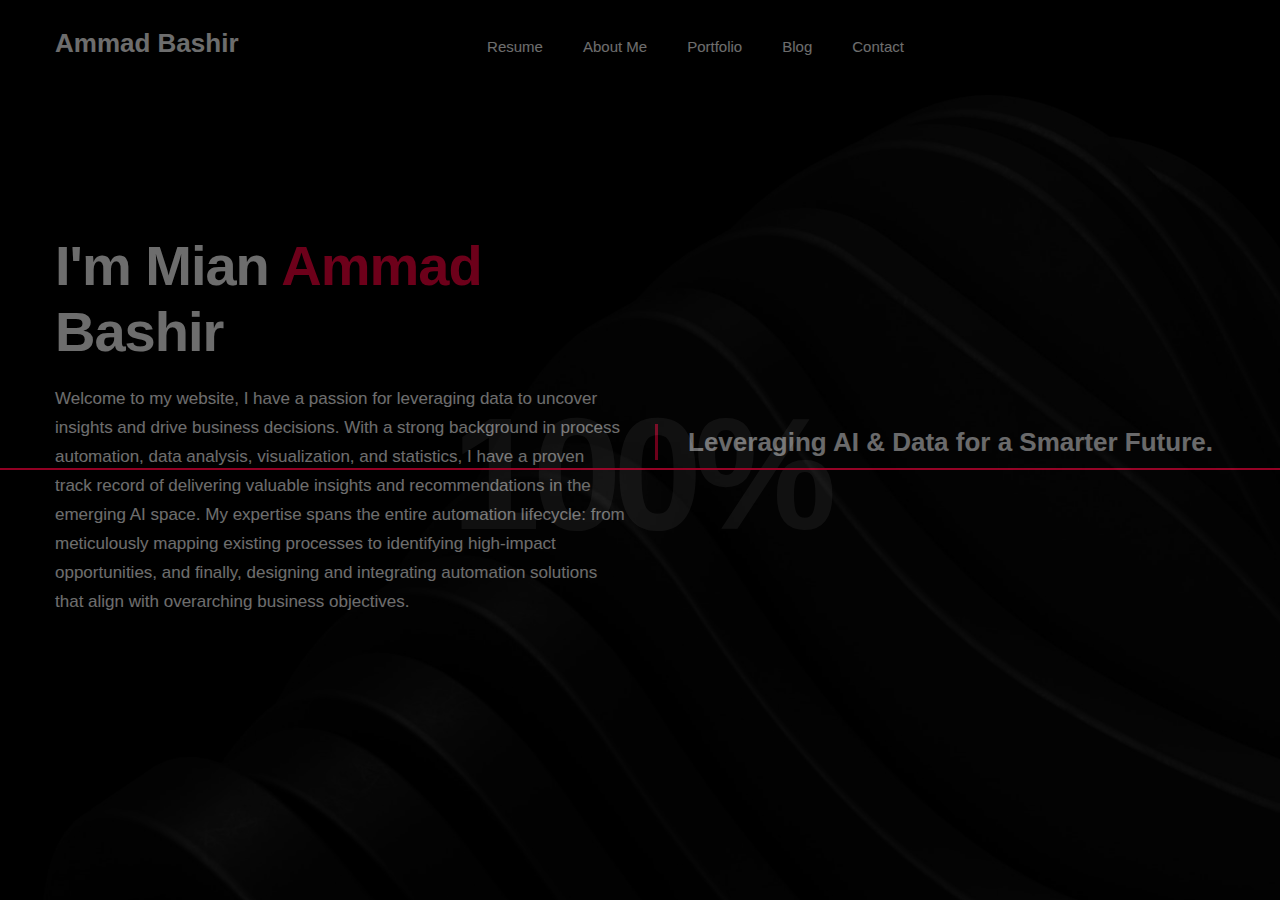
==== commit b51166c7: "update video" ====
--- a/index.html
+++ b/index.html
@@ -171,19 +171,19 @@
                         <h3 class="s_border">Certifications</h3>
                         <ul class="d_timeline">
                             <li class="d_timeline-item">
-                                <h3 class="d_timeline-title">2023</h3>
+                                <h3 class="d_timeline-title">2022</h3>
                                 <p class="d_timeline-text"><span class="d_title">Power BI<span>Udemy</span></span>Microsoft Power BI Data Analyst - Philip Burton</p>
                             </li>
                             <li class="d_timeline-item">
-                                <h3 class="d_timeline-title">2023</h3>
-                                <p class="d_timeline-text"><span class="d_title">Excel<span>Udemy</span></span>Excel VBA and Macros - Leila Gharani</p>
+                                <h3 class="d_timeline-title">2022</h3>
+                                <p class="d_timeline-text"><span class="d_title">Excel<span>Udemy</span></span>Excel VBA and Macros (data automation) - Leila Gharani</p>
                             </li>
                             <li class="d_timeline-item">
-                                <h3 class="d_timeline-title">2022</h3>
+                                <h3 class="d_timeline-title">2021</h3>
                                 <p class="d_timeline-text"><span class="d_title">Data Analyst Certificate<span>Coursera</span></span>IBM Data Analyst Professional Certificate - IBM Skills Network</p>
                             </li>
                             <li class="d_timeline-item">
-                                <h3 class="d_timeline-title">2022</h3>
+                                <h3 class="d_timeline-title">2021</h3>
                                 <p class="d_timeline-text"><span class="d_title">SQL For Data Science<span>Coursera</span></span>IBM Data Analyst Professional Certificate - University of California, Davis</p>
                             </li>
                         </ul>
@@ -196,24 +196,28 @@
                             <h3 class="s_border">Toolset</h3>
                             <div class="skill-bar">                                
                                 <h4 style="color: red;"><span class="d_timeline-text"><span>Python</span></span></h4>
-                                <p>Libraries: pandas, numpy, sqlite, langchain, selenium, beautifulsoup & many more</p>
+                                <p>Libraries: pandas, numpy, sqlite, langchain, selenium, beautifulsoup & many more.</p>
                             </div>
                             <div class="skill-bar">
                                 <!-- <h4>SQL</h4> -->
                                 <h4 style="color: red;"><span class="d_timeline-text"><span>SQL</span></span></h4>
-                                <p>Intermediate-level expertise, I navigate databases with ease to extract and manipulate data</p>
+                                <p>With functional knowledge of SQL I am capable to navigate databases with ease to extract and manipulate data.</p>
                             </div>
                             <div class="skill-bar">
                                 <h4 style="color: red;"><span class="d_timeline-text"><span>Automation</span></span></h4>
-                                <p>Functional integrations Zapier, Make (formerly Integromat), APIs & Python</p>
+                                <p>Created functional integrations using Zapier, Make (formerly Integromat), APIs & Python scripts.</p>
                             </div>
                             <div class="skill-bar">
                                 <h4 style="color: red;"><span class="d_timeline-text"><span>RESTful APIs</span></span></h4>
-                                <p>Skilled in utilizing RESTful APIs for seamless integration with external systems and services</p>
+                                <p>Skilled in utilizing RESTful APIs for seamless integration with external systems and services.</p>
                             </div>
                             <div class="skill-bar">
                                 <h4 style="color: red;"><span class="d_timeline-text"><span>Natural Language Processing (NLP)</span></span></h4>
-                                <p>Familiarity with libraries such as NLTK or SpaCy for processing and analyzing textual data</p>
+                                <p>Familiarity with libraries such as NLTK or SpaCy for processing and analyzing textual data, for purposes like sentiment analysis.</p>
+                            </div>
+                            <div class="skill-bar">
+                                <h4 style="color: red;"><span class="d_timeline-text"><span>AI LLMs (Large Language Models)</span></span></h4>
+                                <p>I have completed functioning projects using LangChain, which provides freedom to use any of the LLMs available and incorporate tools that greatly increases capabilities of models like OpenAI's ChatGPT.</p>
                             </div>
                             <div class="skill-bar">
                                 <h4 style="color: red;"><span class="d_timeline-text"><span>Version Control</span></span></h4>
@@ -229,7 +233,7 @@
                             </div>
                             <div class="skill-bar">
                                 <h4 style="color: red;"><span class="d_timeline-text"><span>Data Visualization Tools</span></span></h4>
-                                <p>Using DAX & connecting data from various sources to create visualizations - Microsoft PowerBI and Tableau</p>
+                                <p>Using DAX I am able to connect data from various sources to create visualizations and draw analyses - Preferred tools: Microsoft PowerBI, Tableau (& offcourse) Excel.</p>
                             </div>
                             <div class="skill-bar">
                                 <!-- <i class="fa fa-cogs id-color"></i> -->
@@ -463,15 +467,48 @@
                             <h2 class="title">My Portfolio</h2>
                             <div class="title-underline"></div>
                         </div>
-                        <div class="col-md-12 text-center wow fadeInRight" data-wow-delay=".25s">
-                            <ul id="filters">
-                                <li><a href="#" data-filter="*" id="btn_all" class="selected">all projects</a></li>
-                                <li><a href="#" data-filter=".python">Python</a></li>
-                                <li><a href="#" data-filter=".dashboard">Dashboards</a></li>
-                                <li><a href="#" data-filter=".automation">Automations</a></li>
-
-                            </ul>
+                            <div class="col-md-12 text-center wow fadeInRight" data-wow-delay=".25s">
+                                <ul id="filters">
+                                    <li><a href="#" data-filter="*" id="btn_all" class="selected">all projects</a></li>
+                                    <li><a href="#" data-filter=".python">Python</a></li>
+                                    <li><a href="#" data-filter=".dashboard">Dashboards</a></li>
+                                    <li><a href="#" data-filter=".automation">Automations</a></li>
+                                </ul>
                             <div id="gallery" class="gallery full-gallery de-gallery zoom-gallery row sequence wow fadeInRight" data-wow-delay=".5s">
+
+                                <!-- gallery item -->
+                                <div class="item col-md-4 mb30 gallery-item automation" data-value="project-details-image.html">
+                                    <a class="picframe" href="images/portfolio/zapier-ghl.jpg" title="Zapier & GHL automations" data-source='https://www.dropbox.com/scl/fi/02or7d8t6mtbv9fltr6l0/Zapier-and-GHL.mp4?rlkey=he6y509h2x4tvoe2b1d42r0c9&dl=0' style="height:250px;width:350px">
+                                        <!-- onclick="playVideo('images\\videos\\Zapier and GHL.mp4')" -->
+                                        <span class="overlay">
+                                            <span class="d-title">Automations using Zapier and GoHighLevel</span>
+                                        </span>
+                                        <img src="images/portfolio/zapier-ghl.jpg" alt="" />
+                                    </a>
+                                </div>
+                                <!-- close gallery item -->
+                                <!-- gallery item -->
+                                <div class="item col-md-4 mb30 gallery-item automation" data-value="project-details-image.html">
+                                    <a class="picframe" href="images/portfolio/zapier-ghl.jpg" title="Zapier & GHL automations" data-source='images\\videos\\' style="height:250px;width:350px">
+                                        <!-- onclick="playVideo('images\\videos\\Zapier and GHL.mp4')" -->
+                                        <span class="overlay">
+                                            <span class="d-title">AI powered custom Chatbot</span>
+                                        </span>
+                                        <img src="images/portfolio/zapier-ghl.jpg" alt="" />
+                                    </a>
+                                </div>
+                                <!-- close gallery item -->
+                                <!-- gallery item -->
+                                <div class="item col-md-4 mb30 gallery-item automation" data-value="project-details-image.html">
+                                    <a class="picframe" href="images/portfolio/zapier-ghl.jpg" title="Zapier & GHL automations" data-source='images\\videos\\' style="height:250px;width:350px">
+                                        <!-- onclick="playVideo('images\\videos\\Zapier and GHL.mp4')" -->
+                                        <span class="overlay">
+                                            <span class="d-title">Automations using Zapier and GoHighLevel</span>
+                                        </span>
+                                        <img src="images/portfolio/zapier-ghl.jpg" alt="" />
+                                    </a>
+                                </div>
+                                <!-- close gallery item -->
                                 <!-- gallery item -->
                                 <div class="item col-md-4 mb30 gallery-item python" data-value="project-details-image.html">
                                     <a class="picframe" href="images/portfolio/jupyter_map.jpg" title="Interactive maps using Jupyter Notebook" data-source="all_maps_folium.html" style="height:250px;width:350px">
@@ -537,25 +574,6 @@
                                     <a class="picframe" href="images/portfolio/6.jpg" title="Identifying Potential Locations for New Starbucks Stores" data-source="Starbucks_potential_locations.html" style="height:250px;width:350px">
                                         <span class="overlay">
                                             <span class="d-title">Identifying potential new locations for Starbucks</span>
-                                        </span>
-                                        <img src="images/portfolio/6.jpg" alt="" />
-                                    </a>
-                                </div>
-                                <!-- close gallery item -->
-                                <!-- gallery item -->
-                                <div class="item col-md-4 mb30 gallery-item python">
-                                    <a class="picframe" href="images/portfolio/6.jpg" title="Identifying Potential Locations for New Starbucks Stores" data-source="Starbucks_potential_locations.html" style="height:250px;width:350px">
-                                        <span class="overlay">
-                                            <span class="d-title">Zapier Automations</span>
-                                        </span>
-                                        <img src="images/portfolio/6.jpg" alt="" />
-                                    </a>
-                                </div>
-                                <!-- close gallery item --><!-- gallery item -->
-                                <div class="item col-md-4 mb30 gallery-item python">
-                                    <a class="picframe" href="images/portfolio/6.jpg" title="Identifying Potential Locations for New Starbucks Stores" data-source="Starbucks_potential_locations.html" style="height:250px;width:350px">
-                                        <span class="overlay">
-                                            <span class="d-title">Make (Integromat) Automations</span>
                                         </span>
                                         <img src="images/portfolio/6.jpg" alt="" />
                                     </a>
@@ -579,92 +597,49 @@
                             <div class="title-underline"></div>
                         </div>
                     </div>
-                    <!-- Blog -->
-                    <div class="col-lg-4 col-md-6 mb30">
-                        <div class="bloglist item">
-                            <div class="post-content">
-                                <div class="post-image d-hover-zoom">
-                                    <a class="image-popup" href="images/news/make_vs_zapier.png">
-                                        <img alt="" src="images/news/make_vs_zapier.png">
-                                    </a>
-                                    <div class="post-info">
-                                        <div class="inner">
-                                            <span class="post-date">12 Sep 2023</span>
-                                        </div>
-                                    </div>
-                                </div>
-                                <div class="post-text">
-                                    <h4><a href="blog_auto_compare.html">Comparing the two automation platforms</a></h4>
-                                    <p>Workflow automation platforms such as Zapier and Make promise to help reclaim the lost hours. So which one should you try and why? Let's dig in.</p>
-                                </div>
-                            </div>
-                        </div>
-                    </div>
-                    <!-- Blog -->
-                    <div class="col-lg-4 col-md-6 mb30">
-                        <div class="bloglist item">
-                            <div class="post-content">
-                                <div class="post-image d-hover-zoom">
-                                    <a class="image-popup" href="images/news/this is the sign.jpg">
-                                        <img alt="" src="images/news/this is the sign.jpg">
-                                    </a>
-                                    <div class="post-info">
-                                        <div class="inner">
-                                            <span class="post-date">26 Aug 2023</span>
-                                        </div>
-                                    </div>
-                                </div>
-                                <div class="post-text">
-                                    <h4><a href="blog_chatbot.html">Building a Business-Specific Chatbot: Where to Start?</a></h4>
-                                    <p>From collecting and organiszing data so that it makes sense, how do we train our "parrot"?</p>
-                                </div>
-                            </div>
-                        </div>
-                    </div>
-                    <!-- Blog -->
-                    <div class="col-lg-4 col-md-6 mb30">
-                        <div class="bloglist item">
-                            <div class="post-content">
-                                <div class="post-image d-hover-zoom">
-                                    <a class="image-popup" href="images/news/gpt.png">
-                                        <img alt="" src="images/news/gpt.png">
-                                    </a>
-                                    <div class="post-info">
-                                        <div class="inner">
-                                            <span class="post-date">7 Feb 2023</span>
-                                        </div>
-                                    </div>
-                                </div>
-                                <div class="post-text">
-                                    <h4><a href="blog_ChatGPT.html">Open AI's Chat GPT performance</a></h4>
-                                    <p>With the increasing interest in Chat-GPT, alot of us are interested in testing the capabilities of LLMs. In this article I discuss the performance of the GPT models.</p>
-                                </div>
-                            </div>
-                        </div>
-                    </div>
-                    <!-- Blog  -->
                     <div class="row wow fadeInRight" data-wow-delay=".25s">
+                        <!-- Blog -->
                         <div class="col-lg-4 col-md-6 mb30">
                             <div class="bloglist item">
                                 <div class="post-content">
                                     <div class="post-image d-hover-zoom">
-                                        <a class="image-popup" href="images/news/covid-19unsplash.jpg">
-                                            <img alt="" src="images/news/covid-19unsplash.jpg">
+                                        <a class="image-popup" href="images/news/make_vs_zapier.png">
+                                            <img alt="" src="images/news/make_vs_zapier.png">
                                         </a>
                                         <div class="post-info">
                                             <div class="inner">
-                                                <span class="post-date">20 Oct 2022</span>
+                                                <span class="post-date">12 Sep 2023</span>
                                             </div>
                                         </div>
                                     </div>
                                     <div class="post-text">
-                                        <h4><a href="blog_covid-19.html">Covid-19 in numbers</a></h4>
-                                        <p>As the world continues to battle the COVID-19 pandemic, the numbers of cases, deaths, and vaccinations continue to decline. In this article, I aim to take a closer look at the latest data and highlight the top countries in each category.</p>
-                                    </div>
-                                </div>
-                            </div>
-                        </div>
-                        
+                                        <h4><a href="blog_auto_compare.html">Comparing the two automation platforms</a></h4>
+                                        <p>Workflow automation platforms such as Zapier and Make promise to help reclaim the lost hours. So which one should you try and why? Let's dig in.</p>
+                                    </div>
+                                </div>
+                            </div>
+                        </div>
+                        <!-- Blog -->
+                        <div class="col-lg-4 col-md-6 mb30">
+                            <div class="bloglist item">
+                                <div class="post-content">
+                                    <div class="post-image d-hover-zoom">
+                                        <a class="image-popup" href="images/news/this is the sign.jpg">
+                                            <img alt="" src="images/news/this is the sign.jpg">
+                                        </a>
+                                        <div class="post-info">
+                                            <div class="inner">
+                                                <span class="post-date">26 Aug 2023</span>
+                                            </div>
+                                        </div>
+                                    </div>
+                                    <div class="post-text">
+                                        <h4><a href="blog_chatbot.html">Building a Business-Specific Chatbot: Where to Start?</a></h4>
+                                        <p>From collecting and organiszing data so that it makes sense, how do we train our "parrot"?</p>
+                                    </div>
+                                </div>
+                            </div>
+                        </div>
                         <!-- Blog -->
                         <div class="col-lg-4 col-md-6 mb30">
                             <div class="bloglist item">
@@ -686,11 +661,54 @@
                                 </div>
                             </div>
                         </div>
-                        
+                        <!-- Blog -->
+                        <div class="col-lg-4 col-md-6 mb30">
+                            <div class="bloglist item">
+                                <div class="post-content">
+                                    <div class="post-image d-hover-zoom">
+                                        <a class="image-popup" href="images/news/gpt.png">
+                                            <img alt="" src="images/news/gpt.png">
+                                        </a>
+                                        <div class="post-info">
+                                            <div class="inner">
+                                                <span class="post-date">7 Feb 2023</span>
+                                            </div>
+                                        </div>
+                                    </div>
+                                    <div class="post-text">
+                                        <h4><a href="blog_ChatGPT.html">Open AI's Chat GPT performance</a></h4>
+                                        <p>With the increasing interest in Chat-GPT, alot of us are interested in testing the capabilities of LLMs. In this article I discuss the performance of the GPT models.</p>
+                                    </div>
+                                </div>
+                            </div>
+                        </div>
+                        <!-- blog -->
+                        <div class="col-lg-4 col-md-6 mb30">
+                            <div class="bloglist item">
+                                <div class="post-content">
+                                    <div class="post-image d-hover-zoom">
+                                        <a class="image-popup" href="images/news/covid-19unsplash.jpg">
+                                            <img alt="" src="images/news/covid-19unsplash.jpg">
+                                        </a>
+                                        <div class="post-info">
+                                            <div class="inner">
+                                                <span class="post-date">20 Oct 2022</span>
+                                            </div>
+                                        </div>
+                                    </div>
+                                    <div class="post-text">
+                                        <h4><a href="blog_covid-19.html">Covid-19 in numbers</a></h4>
+                                        <p>As the world continues to battle the COVID-19 pandemic, the numbers of cases, deaths, and vaccinations continue to decline. In this article, I aim to take a closer look at the latest data and highlight the top countries in each category.</p>
+                                    </div>
+                                </div>
+                            </div>
+                        </div>                        
                     </div>
                 </div>
             </section>
             <!-- Blog section close -->
+
+
             <!--Contact section begin -->
             <section id="section-contact" class="dark">
                 <div class="container">
@@ -746,6 +764,12 @@
     <script src="js/typed.js"></script>
     <script src="js/typed-custom.js"></script>
     <script src="js/designesia.js"></script>
+    <script>
+        function playVideo(videoUrl) {
+            // Open the video in a new tab
+            window.open(videoUrl, '_blank');
+        }
+    </script>
     
 </body>
 
